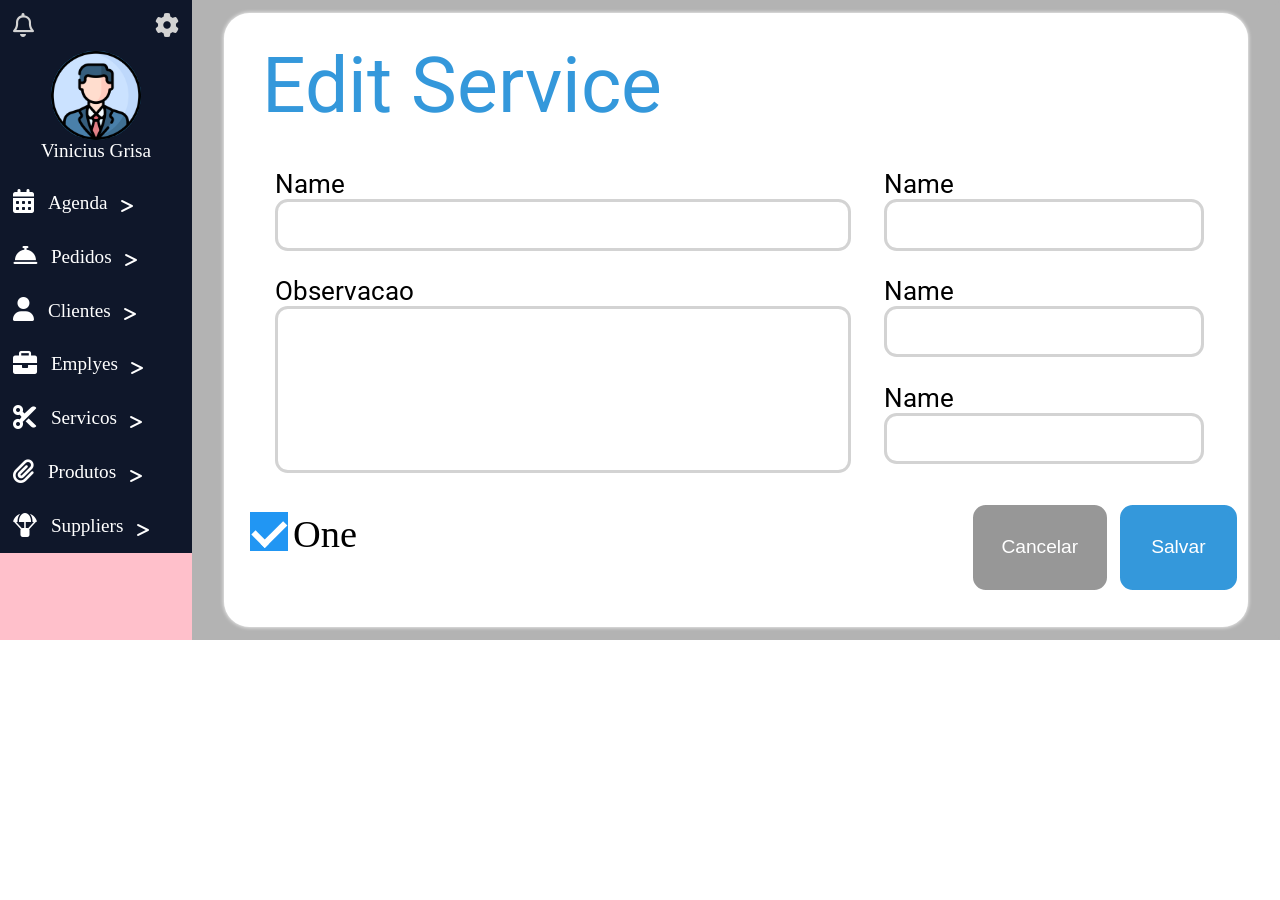
==== edit.html @ 6f30f896 "Add files via upload" ====
<!DOCTYPE html>
<html lang="en">
  <head>
    <meta charset="UTF-8" />
    <meta http-equiv="X-UA-Compatible" content="IE=edge" />
    <meta name="viewport" content="width=device-width, initial-scale=1.0" />
    <link rel="stylesheet" href="style.css" />
    <link
      href="/your-path-to-fontawesome/css/fontawesome.css"
      rel="stylesheet"
    />
    <link href="/your-path-to-fontawesome/css/brands.css" rel="stylesheet" />
    <link href="/your-path-to-fontawesome/css/solid.css" rel="stylesheet" />
    <link
      rel="stylesheet"
      href="https://cdnjs.cloudflare.com/ajax/libs/font-awesome/6.0.0-beta3/css/all.min.css"
    />
    <link
      href="https://fonts.googleapis.com/css?family=Roboto"
      rel="stylesheet"
    />
    <title>Document</title>
  </head>
  <body>
    <section class="section">
      <div class="tela-total">
        <div class="navbar">
          <div class="navbar-icones">
            <i class="fa-regular fa-bell navbar-icone"></i>
            <i class="fa-solid fa-gear navbar-icone"></i>
          </div>
          <div class="navbar-perfil">
            <div class="navbar-avatar">
              <img class="navbar-avatar-imagem" src="avatar.png" alt="" />
            </div>
            <p class="navbar-nome">Vinicius Grisa</p>
          </div>
          <div class="navbar-navegacao">
            <div class="item-generico">
              <span class="icone-navbar">
                <i class="fa-solid fa-calendar-days"></i>
              </span>
              <p class="navbar-nome">Agenda</p>
              <span class="barra">
                <i class="fa-solid fa-greater-than"></i>
              </span>
            </div>
            <div class="item-generico">
              <span class="icone-navbar">
                <i class="fa-solid fa-bell-concierge"></i>
              </span>
              <p class="navbar-nome">Pedidos</p>
              <span class="barra">
                <i class="fa-solid fa-greater-than"></i>
              </span>
            </div>
            <div class="item-generico">
              <span class="icone-navbar">
                <i class="fa-solid fa-user"></i>
              </span>
              <p class="navbar-nome">Clientes</p>
              <span class="barra">
                <i class="fa-solid fa-greater-than"></i>
              </span>
            </div>
            <div class="item-generico">
              <span class="icone-navbar">
                <i class="fa-solid fa-briefcase"></i>
              </span>
              <p class="navbar-nome">Emplyes</p>
              <span class="barra">
                <i class="fa-solid fa-greater-than"></i>
              </span>
            </div>
            <div class="item-generico">
              <span class="icone-navbar">
                <i class="fa-solid fa-scissors"></i>
              </span>
              <p class="navbar-nome">Servicos</p>
              <span class="barra">
                <i class="fa-solid fa-greater-than"></i>
              </span>
            </div>
            <div class="item-generico">
              <span class="icone-navbar">
                <i class="fa-solid fa-paperclip"></i>
              </span>
              <p class="navbar-nome">Produtos</p>
              <span class="barra">
                <i class="fa-solid fa-greater-than"></i>
              </span>
            </div>
            <div class="item-generico">
              <span class="icone-navbar">
                <i class="fa-solid fa-parachute-box"></i>
              </span>
              <p class="navbar-nome">Suppliers</p>
              <span class="barra">
                <i class="fa-solid fa-greater-than"></i>
              </span>
            </div>
          </div>
        </div>
        <div class="conteudo">
          <div class="services">
            <div class="services-conteudo">
              <div class="services-titulo">Services</div>
              <div class="service-pesquisa">
                <form action="">
                  <input class="pesquisa" type="text" name="" id="" />
                </form>
                <div class="botao-pesquisa">
                  <i
                    class="fa-solid fa-magnifying-glass botao-pesquisa"
                    style="color: white"
                  ></i>
                </div>
              </div>
              <div class="tabela">
                <table>
                  <thead>
                    <tr class="tabela-titulo">
                      <th class="titulo-tabela">NAME</th>
                      <th class="titulo-tabela">DESCRIPTION</th>
                      <th class="titulo-tabela">CATEGORY</th>
                      <th class="titulo-tabela">TYPE</th>
                    </tr>
                  </thead>
                  <tbody>
                    <tr class="conteudo-tabela">
                      <td class="tabela-conteudo">Vini Grisa</td>
                      <td class="tabela-conteudo">Barba e bigode longos</td>
                      <td class="tabela-conteudo">Barba e bigode</td>
                      <td class="tabela-conteudo">10.20</td>
                    </tr>
                    <tr class="conteudo-tabela">
                      <td class="tabela-conteudo">Vini Grisa</td>
                      <td class="tabela-conteudo">Barba e bigode longos</td>
                      <td class="tabela-conteudo">Barba e bigode</td>
                      <td class="tabela-conteudo">10.20</td>
                    </tr>
                    <tr class="conteudo-tabela">
                      <td class="tabela-conteudo">Vini Grisa</td>
                      <td class="tabela-conteudo">Barba e bigode longos</td>
                      <td class="tabela-conteudo">Barba e bigode</td>
                      <td class="tabela-conteudo">10.20</td>
                    </tr>
                    <tr class="conteudo-tabela">
                      <td class="tabela-conteudo">Vini Grisa</td>
                      <td class="tabela-conteudo">Barba e bigode longos</td>
                      <td class="tabela-conteudo">Barba e bigode</td>
                      <td class="tabela-conteudo">10.20</td>
                    </tr>
                    <tr class="conteudo-tabela">
                      <td class="tabela-conteudo">Vini Grisa</td>
                      <td class="tabela-conteudo">Barba e bigode longos</td>
                      <td class="tabela-conteudo">Barba e bigode</td>
                      <td class="tabela-conteudo">10.20</td>
                    </tr>
                    <tr class="conteudo-tabela">
                      <td class="tabela-conteudo">Vini Grisa</td>
                      <td class="tabela-conteudo">Barba e bigode longos</td>
                      <td class="tabela-conteudo">Barba e bigode</td>
                      <td class="tabela-conteudo">10.20</td>
                    </tr>
                  </tbody>
                </table>
              </div>
              <div class="paginacao">
                <button class="paginacao-botao">
                  <i class="fa-solid fa-backward"></i>
                </button>
                <button class="paginacao-botao">
                  <i class="fa-solid fa-caret-left"></i>
                </button>
                <button class="paginacao-botao">
                  <i class="fa-solid fa-1"></i>
                </button>
                <button class="paginacao-botao">
                  <i class="fa-solid fa-2"></i>
                </button>
                <button class="paginacao-botao">
                  <i class="fa-solid fa-3"></i>
                </button>
                <button class="paginacao-botao">
                  <i class="fa-solid fa-4"></i>
                </button>
                <button class="paginacao-botao">
                  <i class="fa-solid fa-5"></i>
                </button>
                <button class="paginacao-botao">
                  <i class="fa-solid fa-caret-right"></i>
                </button>
                <button class="paginacao-botao">
                  <i class="fa-solid fa-forward"></i>
                </button>
              </div>
            </div>
          </div>
          <div class="blur">
            <div class="services">
              <div class="services-conteudo">
                <div class="services-titulo">Edit Service</div>
                <div class="edit-form">
                  <div class="form-maior">
                    <form action="">
                      <div class="inputss">
                        <label class="nome-input" for="">Name</label>
                        <input class="input" type="text" />
                      </div>
                      <div class="inputss">
                        <label class="nome-input" for="">Observacao</label>
                        <input class="input-obs" type="text" />
                      </div>
                    </form>
                  </div>
                  <div class="form-menor">
                    <form action="">
                      <div class="inputss">
                        <label class="nome-input" for="">Name</label>
                        <input class="input-menor" type="text" />
                      </div>
                      <div class="inputss">
                        <label class="nome-input" for="">Name</label>
                        <input class="input-menor" type="text" />
                      </div>
                      <div class="inputss">
                        <label class="nome-input" for="">Name</label>
                        <input class="input-menor" type="text" />
                      </div>
                    </form>
                  </div>
                </div>
                <div class="botoes-modal">
                  <div class="inativo">
                        <label class="checkbox">One
                            <input type="checkbox" checked="checked">
                            <span class="checkmark"></span>
                        </label>
                  </div>
                  <div class="botaoses">
                        <button class="botao-cancelar">Cancelar</button>
                        <button class="botao-salvar">Salvar</button>
                  </div>
                </div>
              </div>
            </div>
          </div>
        </div>
      </div>
    </section>

    <script src="util.js"></script>
    <script src="home.js"></script>
  </body>
</html>
---- style.css ----
* {
  margin: 0;
  padding: 0;
  box-sizing: border-box;
}

.section {
  width: 100%;
  height: 100%;
  background-color: pink;
}

.tela-total {
  display: flex;
  flex-direction: row;
}

.navbar {
  background-color: #0f172a;
  width: 15%;
  height: 100%;
}

.navbar-icones {
  display: flex;
  justify-content: space-between;
  width: 100%;
}

.navbar-icone {
  color: lightgray;
  font-size: x-large;
  padding: 7%;
}

.navbar-perfil {
  width: 100%;
  height: 100%;
  display: flex;
  justify-content: center;
  flex-direction: column;
  align-items: center;
}

.navbar-avatar {
  width: 7vw;
  height: 7vw;
  background-color: #3498db;
  border-radius: 50%;
}

.navbar-avatar-imagem {
  width: 100%;
}

.navbar-nome {
  font-size: 120%;
  color: white;
}

.navbar-navegacao {
  display: flex;
  flex-direction: column;
  margin-top: 7%;
}

.item-generico {
  display: flex;
  align-items: center;
  width: 100%;
  justify-content: first baseline;
}

.item-generico:hover {
  display: flex;
  align-items: center;
  width: 100%;
  justify-content: first baseline;
  background-color: #19294e;
  transition: ease-in 0.1s;
  cursor: pointer;
}

.icone-navbar {
  color: white;
  font-size: x-large;
  padding: 7%;
}

.barra {
  align-self: flex-end;
  color: white;
  font-size: 100%;
  padding: 7%;
}

.conteudo {
  display: flex;
  justify-content: center;
  align-items: center;
  height: 50vw;
  width: 85vw;
  background-color: rgb(138, 138, 138);
}

.services {
  background-color: white;
  border-radius: 2vw;
  width: 80vw;
  height: 48vw;
  display: flex;
  justify-content: center;
  align-items: center;
}

.services-titulo {
  color: #3498db;
  font-size: 6vw;
  padding: 1vw;
  font-family: "Roboto";
}

.services-conteudo {
  width: 95%;
  height: 95%;
}

.service-pesquisa {
  display: flex;
  width: 80vw;
}

.botao-pesquisa {
  border-radius: 0 1vw 1vw 0;
  background-color: rgb(161, 161, 161);
  display: flex;
  justify-content: center;
  align-items: center;
  padding: 0.3vw;
  font-size: 1.8vw;
}

.botao-pesquisa:hover {
  border-radius: 0 1vw 1vw 0;
  background-color: rgb(161, 161, 161);
  display: flex;
  justify-content: center;
  align-items: center;
  padding: 0.3vw;
  font-size: 1.8vw;
  cursor: pointer;
}

.pesquisa {
  height: 3vw;
  width: 70vw;
  background-color: rgb(224, 224, 224);
  border-radius: 1vw 0 0 1vw;
  border: solid rgb(161, 161, 161) 0.3vw;
}

.tabela {
  width: 73vw;
  margin-top: 2vw;
  border: solid rgb(211, 211, 211) 0.3vw;
  border-radius: 0.7vw;
}

table {
  width: 100%;
}

.tabela-titulo {
  font-family: "Roboto";
  font-size: 2vw;
}

.titulo.tabela {
  padding: 1vw;
  margin: 1vw;
}

.conteudo-tabela {
  text-align: center;
  font-size: 1.5vw;
  border-collapse: collapse;
}

.conteudo-tabela:hover {
  text-align: center;
  font-size: 1.5vw;
  background-color: #3498db;
  border-collapse: collapse;
  transition: ease-in 0.1s;
  color: white;
}

.tabela-conteudo {
  align-items: center;
  justify-content: center;
  font-family: "Roboto";
  margin: 1vw;
  padding: 1vw;
}

.paginacao {
  width: 73vw;
  display: flex;
  flex-direction: row;
  justify-content: end;
  margin-top: 1vw;
}

.paginacao-botao {
  margin: 0.3vw;
  padding: 0.8vw;
  font-size: 1vw;
  color: #3498db;
  border: solid #3498db 0.1vw;
  border-radius: 0.5vw;
  cursor: pointer;
}

.paginacao-botao:hover {
  margin: 0.3vw;
  padding: 0.8vw;
  font-size: 1vw;
  color: white;
  border: solid #3498db 0.1vw;
  border-radius: 0.5vw;
  cursor: pointer;
  background-color: #3498db;
  transition: ease-in 0.1s;
}

.blur {
  backdrop-filter: blur(2px);
  background: rgba(255, 255, 255, 0.35);
  width: 85vw;
  height: 50vw;
  position: fixed;
  display: flex;
  justify-content: center;
  align-items: center;
}

.edit-form {
  display: flex;
  flex-direction: row;
}

.form-maior {
  display: flex;
  flex-direction: row;
  width: 60%;
}

.form-menor {
  display: flex;
  flex-direction: row;
  width: 40%;
  margin-left: 2vw;
}

.inputss {
  display: flex;
  flex-direction: column;
  margin: 2vw;
}

.input {
  border-radius: 1vw;
  border: solid rgb(211, 211, 211) 0.3vw;
  height: 4vw;
  width: 45vw;
}

.input-obs {
  border-radius: 1vw;
  border: solid rgb(211, 211, 211) 0.3vw;
  height: 13vw;
  width: 45vw;
}

.nome-input {
  font-size: 2vw;
  font-family: "Roboto";
}

.input-menor {
  border-radius: 1vw;
  border: solid rgb(211, 211, 211) 0.3vw;
  height: 4vw;
  width: 25vw;
}

.botoes-modal {
  display: flex;
  justify-content: space-between;
  align-items: center;
}

.botaoses {
  display: flex;
  width: 20vw;
  justify-content: space-around;
}

.botao-salvar {
  background-color: #3498db;
  padding: 2vw;
  margin: 0.5vw;
  border: solid #3498db 0.5vw;
  border-radius: 1vw;
  color: white;
  font-size: 1.5vw;
}

.botao-salvar:hover {
  background-color: #3498db;
  padding: 2vw;
  margin: 0.5vw;
  border: solid #3498db 0.5vw;
  border-radius: 1vw;
  color: white;
  font-size: 1.5vw;
  cursor: pointer;
}

.botao-cancelar {
  background-color: rgb(151, 151, 151);
  padding: 2vw;
  margin: 0.5vw;
  border: solid rgb(151, 151, 151);
  border-radius: 1vw;
  color: white;
  font-size: 1.5vw;
}

.botao-cancelar:hover {
  background-color: rgb(102, 102, 102);
  padding: 2vw;
  margin: 0.5vw;
  border: solid rgb(102, 102, 102);
  border-radius: 1vw;
  color: white;
  font-size: 1.5vw;
  cursor: pointer;
}

.inativo-input {
  font-size: 1.5vw;
}

.checkbox {
  display: block;
  position: relative;
  padding-left: 3.4vw;
  margin-bottom: 2vw;
  cursor: pointer;
  font-size: 3vw;
  -webkit-user-select: none;
  -moz-user-select: none;
  -ms-user-select: none;
  user-select: none;
}

.checkbox input {
  position: absolute;
  opacity: 0;
  cursor: pointer;
  height: 0;
  width: 0;
}

.checkmark {
  position: absolute;
  top: 0;
  left: 0;
  height: 3vw;
  width: 3vw;
  background-color: #eee;
}

.checkbox:hover input ~ .checkmark {
  background-color: #ccc;
}

.checkbox input:checked ~ .checkmark {
  background-color: #2196f3;
}

.checkmark:after {
  content: "";
  position: absolute;
  display: none;
}

.checkbox input:checked ~ .checkmark:after {
  display: block;
}

.checkbox .checkmark:after {
  left: 0.8vw;
  top: 0.15vw;
  width: 1vw;
  height: 2vw;
  border: solid white;
  border-width: 0 0.5vw 0.5vw 0;
  -webkit-transform: rotate(45deg);
  -ms-transform: rotate(45deg);
  transform: rotate(45deg);
}
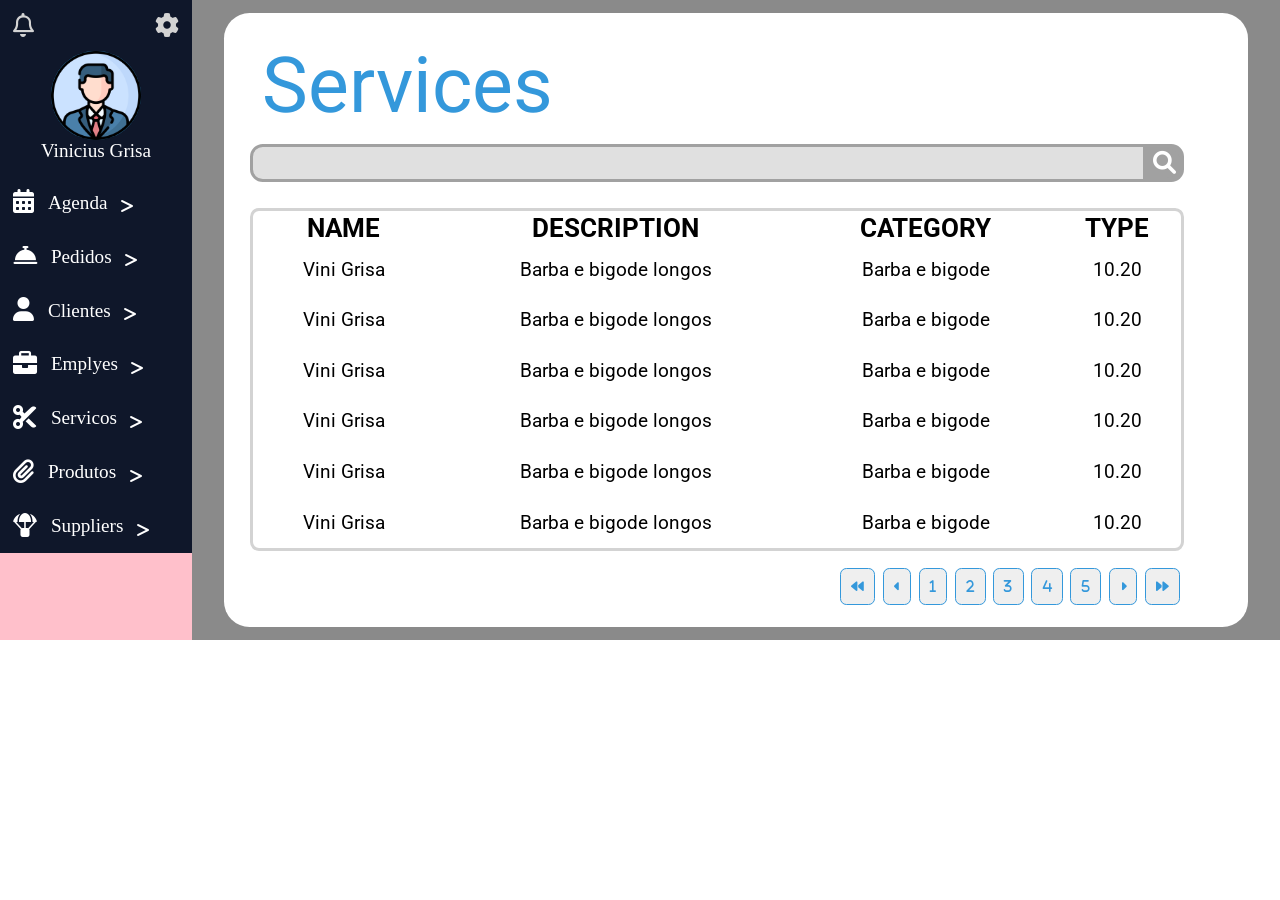
==== commit 263626b6: "Add files via upload" ====
--- a/edit.html
+++ b/edit.html
@@ -126,38 +126,38 @@
                       <th class="titulo-tabela">TYPE</th>
                     </tr>
                   </thead>
-                  <tbody>
-                    <tr class="conteudo-tabela">
-                      <td class="tabela-conteudo">Vini Grisa</td>
-                      <td class="tabela-conteudo">Barba e bigode longos</td>
-                      <td class="tabela-conteudo">Barba e bigode</td>
-                      <td class="tabela-conteudo">10.20</td>
-                    </tr>
-                    <tr class="conteudo-tabela">
-                      <td class="tabela-conteudo">Vini Grisa</td>
-                      <td class="tabela-conteudo">Barba e bigode longos</td>
-                      <td class="tabela-conteudo">Barba e bigode</td>
-                      <td class="tabela-conteudo">10.20</td>
-                    </tr>
-                    <tr class="conteudo-tabela">
-                      <td class="tabela-conteudo">Vini Grisa</td>
-                      <td class="tabela-conteudo">Barba e bigode longos</td>
-                      <td class="tabela-conteudo">Barba e bigode</td>
-                      <td class="tabela-conteudo">10.20</td>
-                    </tr>
-                    <tr class="conteudo-tabela">
-                      <td class="tabela-conteudo">Vini Grisa</td>
-                      <td class="tabela-conteudo">Barba e bigode longos</td>
-                      <td class="tabela-conteudo">Barba e bigode</td>
-                      <td class="tabela-conteudo">10.20</td>
-                    </tr>
-                    <tr class="conteudo-tabela">
-                      <td class="tabela-conteudo">Vini Grisa</td>
-                      <td class="tabela-conteudo">Barba e bigode longos</td>
-                      <td class="tabela-conteudo">Barba e bigode</td>
-                      <td class="tabela-conteudo">10.20</td>
-                    </tr>
-                    <tr class="conteudo-tabela">
+                  <tbody id="conteudo">
+                    <tr class="conteudo-tabela" id="conteudo1">
+                      <td class="tabela-conteudo">Vini Grisa</td>
+                      <td class="tabela-conteudo">Barba e bigode longos</td>
+                      <td class="tabela-conteudo">Barba e bigode</td>
+                      <td class="tabela-conteudo">10.20</td>
+                    </tr>
+                    <tr class="conteudo-tabela" id="conteudo2">
+                      <td class="tabela-conteudo">Vini Grisa</td>
+                      <td class="tabela-conteudo">Barba e bigode longos</td>
+                      <td class="tabela-conteudo">Barba e bigode</td>
+                      <td class="tabela-conteudo">10.20</td>
+                    </tr>
+                    <tr class="conteudo-tabela" id="conteudo3">
+                      <td class="tabela-conteudo">Vini Grisa</td>
+                      <td class="tabela-conteudo">Barba e bigode longos</td>
+                      <td class="tabela-conteudo">Barba e bigode</td>
+                      <td class="tabela-conteudo">10.20</td>
+                    </tr>
+                    <tr class="conteudo-tabela" id="conteudo4">
+                      <td class="tabela-conteudo">Vini Grisa</td>
+                      <td class="tabela-conteudo">Barba e bigode longos</td>
+                      <td class="tabela-conteudo">Barba e bigode</td>
+                      <td class="tabela-conteudo">10.20</td>
+                    </tr>
+                    <tr class="conteudo-tabela" id="conteudo5">
+                      <td class="tabela-conteudo">Vini Grisa</td>
+                      <td class="tabela-conteudo">Barba e bigode longos</td>
+                      <td class="tabela-conteudo">Barba e bigode</td>
+                      <td class="tabela-conteudo">10.20</td>
+                    </tr>
+                    <tr class="conteudo-tabela" id="conteudo6">
                       <td class="tabela-conteudo">Vini Grisa</td>
                       <td class="tabela-conteudo">Barba e bigode longos</td>
                       <td class="tabela-conteudo">Barba e bigode</td>
@@ -197,7 +197,7 @@
               </div>
             </div>
           </div>
-          <div class="blur">
+          <div class="blur" id="blur">
             <div class="services">
               <div class="services-conteudo">
                 <div class="services-titulo">Edit Service</div>
@@ -233,13 +233,13 @@
                 </div>
                 <div class="botoes-modal">
                   <div class="inativo">
-                        <label class="checkbox">One
+                        <label class="checkbox">INATIVO
                             <input type="checkbox" checked="checked">
                             <span class="checkmark"></span>
                         </label>
                   </div>
                   <div class="botaoses">
-                        <button class="botao-cancelar">Cancelar</button>
+                        <button id="cancelar" class="botao-cancelar">Cancelar</button>
                         <button class="botao-salvar">Salvar</button>
                   </div>
                 </div>
@@ -251,6 +251,5 @@
     </section>
 
     <script src="util.js"></script>
-    <script src="home.js"></script>
   </body>
 </html>
--- a/style.css
+++ b/style.css
@@ -231,6 +231,7 @@
   cursor: pointer;
   background-color: #3498db;
   transition: ease-in 0.1s;
+  cursor: pointer;
 }
 
 .blur {
@@ -242,6 +243,7 @@
   display: flex;
   justify-content: center;
   align-items: center;
+  display: none;
 }
 
 .edit-form {
